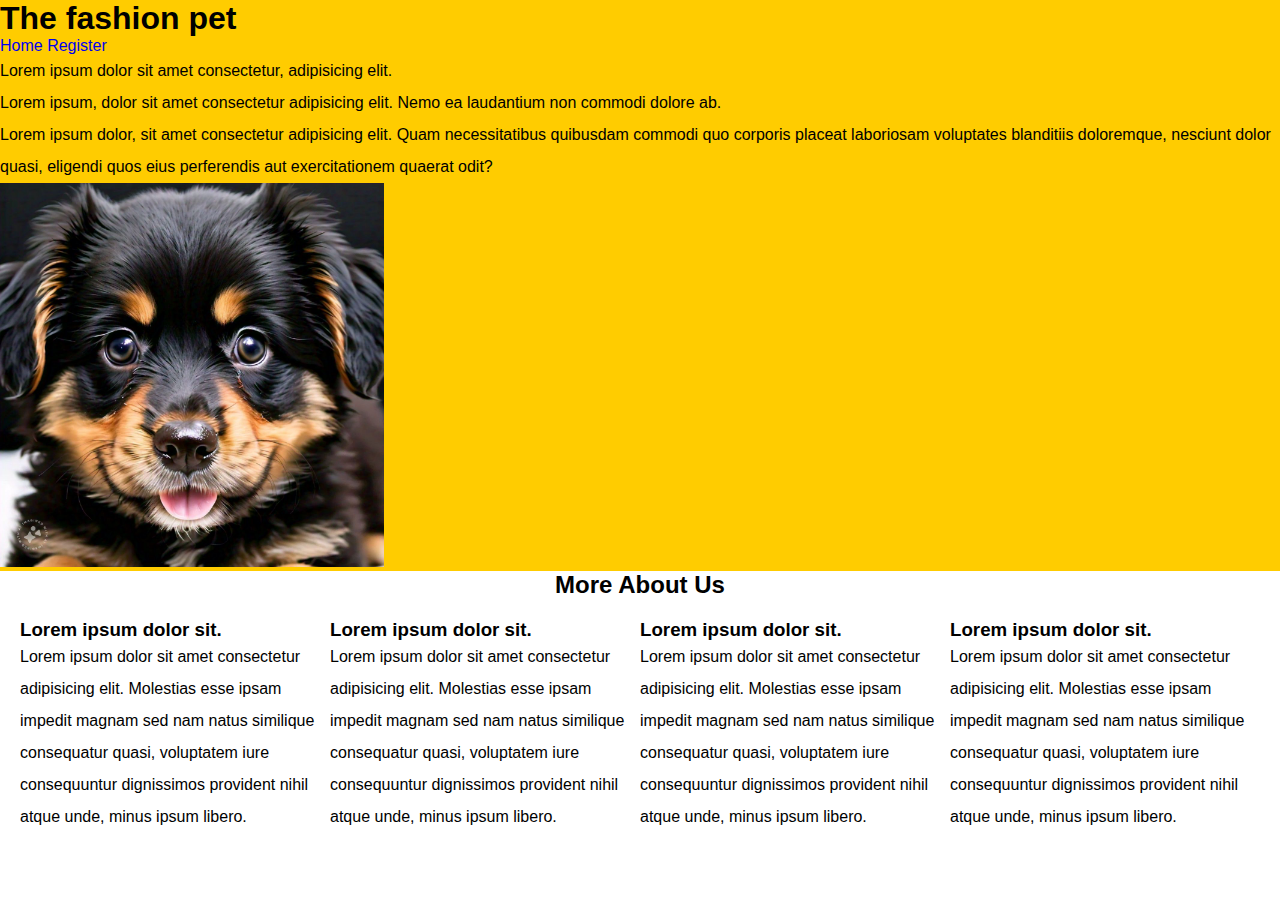
==== Index.html @ cbadc233 "Assignment 1" ====
<!DOCTYPE html>
<html lang="en">
<head>
    <meta charset="UTF-8">
    <meta name="viewport" content="width=device-width, initial-scale=1.0">
    <link rel="stylesheet" href="./css/style.css">
    
    <title>Document</title>
</head>
<body>
    <header>
        <h1>The fashion pet</h1>
        <nav>
            <a href="./Index.html">Home</a>
            <a href="./Register.html">Register</a>
        </nav>
        <div>
            <p>Lorem ipsum dolor sit amet consectetur, adipisicing elit.</p>
            <p>Lorem ipsum, dolor sit amet consectetur adipisicing elit. Nemo ea laudantium non commodi dolore ab.</p>
            <p>Lorem ipsum dolor, sit amet consectetur adipisicing elit. Quam necessitatibus quibusdam commodi quo corporis placeat laboriosam voluptates blanditiis doloremque, nesciunt dolor quasi, eligendi quos eius perferendis aut exercitationem quaerat odit?</p>
            <a href="./Index.html"></a>
        </div>
        <div>
            <img src="./file/img/dog red.jpeg" alt="pet" />
        </div>
    </header>
    <main>
        <h2>More About Us</h2>
        <div class="about-container">
            <article>
                <h3>Lorem ipsum dolor sit.</h3>
                <p>Lorem ipsum dolor sit amet consectetur adipisicing elit. Molestias esse ipsam impedit magnam sed nam natus similique consequatur quasi, voluptatem iure consequuntur dignissimos provident nihil atque unde, minus ipsum libero.</p>
            </article>
            <article>
                <h3>Lorem ipsum dolor sit.</h3>
                <p>Lorem ipsum dolor sit amet consectetur adipisicing elit. Molestias esse ipsam impedit magnam sed nam natus similique consequatur quasi, voluptatem iure consequuntur dignissimos provident nihil atque unde, minus ipsum libero.</p>
            </article>
            <article>
                <h3>Lorem ipsum dolor sit.</h3>
                <p>Lorem ipsum dolor sit amet consectetur adipisicing elit. Molestias esse ipsam impedit magnam sed nam natus similique consequatur quasi, voluptatem iure consequuntur dignissimos provident nihil atque unde, minus ipsum libero.</p>
            </article>
            <article>
                <h3>Lorem ipsum dolor sit.</h3>
                <p>Lorem ipsum dolor sit amet consectetur adipisicing elit. Molestias esse ipsam impedit magnam sed nam natus similique consequatur quasi, voluptatem iure consequuntur dignissimos provident nihil atque unde, minus ipsum libero.</p>
            </article>
        </div>
    </main>
</body>
</html>
---- css/style.css ----
*{
    margin:0;
    padding:0;
}
body{
    font-family: arial;
}
p{
    line-height: 2;
}
a{
    text-decoration: none;
}
img{
    max-width: 100%;
}
h2{
    text-align: center;
}

/*Header*/
header{
    background-color: #ffcc00;
    /* height: 500px; */
}
header img{
    width: 30%;
}

.about-container{
    display: flex;
    grid-template-columns: repeat(2,1fr);
    padding: 20px;
}
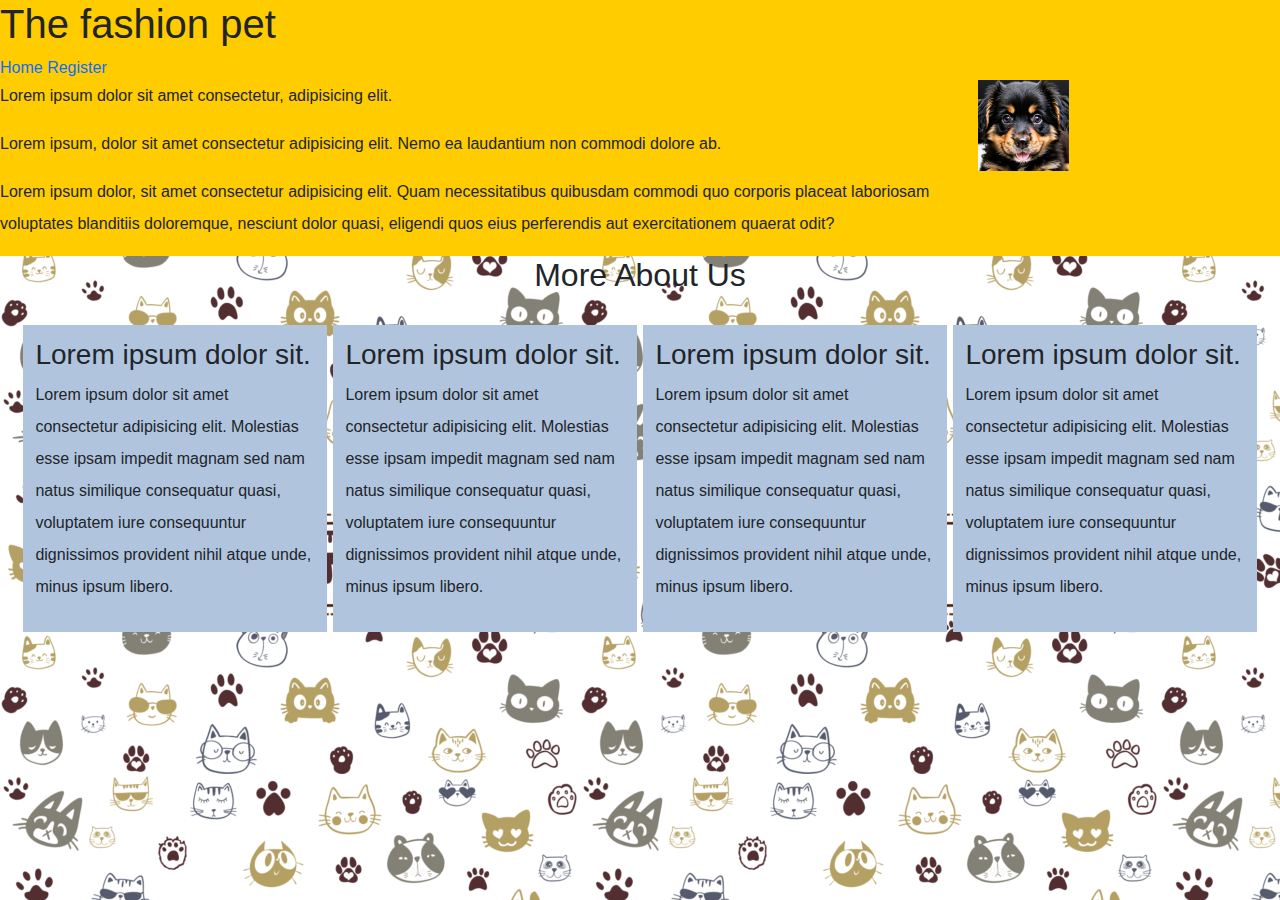
==== commit fff12da3: "Final Report" ====
--- a/Index.html
+++ b/Index.html
@@ -3,6 +3,7 @@
 <head>
     <meta charset="UTF-8">
     <meta name="viewport" content="width=device-width, initial-scale=1.0">
+    <link rel="stylesheet" href="https://cdn.jsdelivr.net/npm/bootstrap@5.3.3/dist/css/bootstrap.min.css">
     <link rel="stylesheet" href="./css/style.css">
     
     <title>Document</title>
@@ -14,15 +15,18 @@
             <a href="./Index.html">Home</a>
             <a href="./Register.html">Register</a>
         </nav>
-        <div>
-            <p>Lorem ipsum dolor sit amet consectetur, adipisicing elit.</p>
-            <p>Lorem ipsum, dolor sit amet consectetur adipisicing elit. Nemo ea laudantium non commodi dolore ab.</p>
-            <p>Lorem ipsum dolor, sit amet consectetur adipisicing elit. Quam necessitatibus quibusdam commodi quo corporis placeat laboriosam voluptates blanditiis doloremque, nesciunt dolor quasi, eligendi quos eius perferendis aut exercitationem quaerat odit?</p>
-            <a href="./Index.html"></a>
+        <div class="row">
+            <div class="col-9">
+                <p>Lorem ipsum dolor sit amet consectetur, adipisicing elit.</p>
+                <p>Lorem ipsum, dolor sit amet consectetur adipisicing elit. Nemo ea laudantium non commodi dolore ab.</p>
+                <p>Lorem ipsum dolor, sit amet consectetur adipisicing elit. Quam necessitatibus quibusdam commodi quo corporis placeat laboriosam voluptates blanditiis doloremque, nesciunt dolor quasi, eligendi quos eius perferendis aut exercitationem quaerat odit?</p>
+                <a href="./Index.html"></a>
+            </div>
+            <div class="col-3">
+                <img src="./file/img/dog red.jpeg" alt="pet" />
+            </div>
         </div>
-        <div>
-            <img src="./file/img/dog red.jpeg" alt="pet" />
-        </div>
+        
     </header>
     <main>
         <h2>More About Us</h2>
--- a/css/style.css
+++ b/css/style.css
@@ -31,4 +31,15 @@
     display: flex;
     grid-template-columns: repeat(2,1fr);
     padding: 20px;
+}
+
+body{
+    background-image: url('../file/img/fontWeb.png');
+}
+
+article{
+    background-color: lightsteelblue;
+    margin: 3px;
+    border-radius: 5px solid black;
+    padding: 1%;
 }